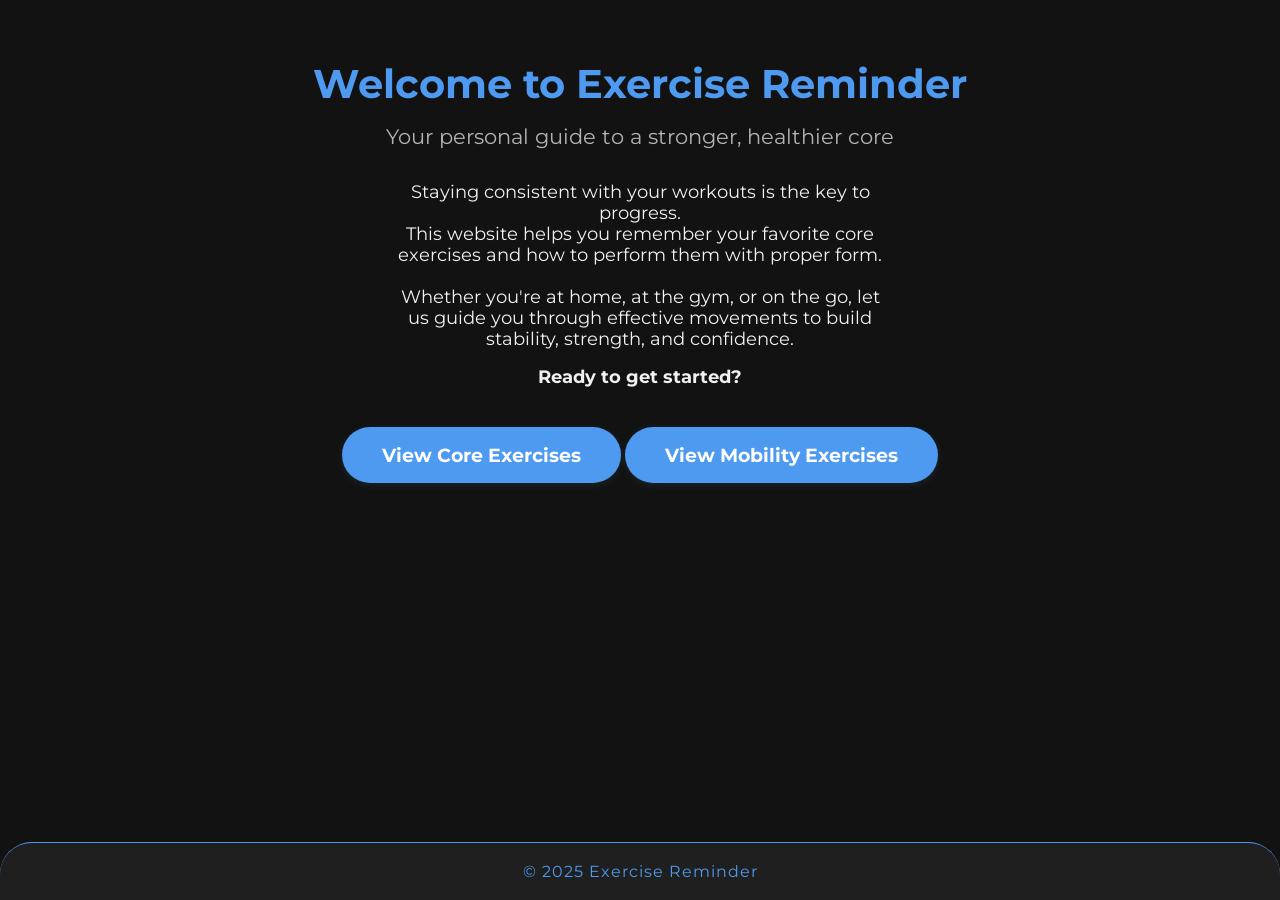
==== src/index.html @ 6ef8c18b "Added Mobility page" ====
<!DOCTYPE html>
<html lang="en">

<head>
    <meta charset="UTF-8">
    <meta name="viewport" content="width=device-width, initial-scale=1.0">
    <title>Welcome | Exercise Reminder</title>
    <link rel="stylesheet" href="css/styles.css">
    <style>
        .welcome-container {
            flex: 1;
            display: flex;
            flex-direction: column;
            align-items: center;
            justify-content: center;
            padding: 2rem;
            text-align: center;
        }

        .welcome-title {
            font-size: 2.5rem;
            color: var(--accent);
            margin-bottom: 1rem;
            font-weight: 700;
        }

        .welcome-subtitle {
            font-size: 1.3rem;
            color: var(--text-secondary);
            margin-bottom: 2rem;
        }

        .welcome-description {
            font-size: 1.1rem;
            color: var(--text-main);
            margin-bottom: 2.5rem;
            max-width: 500px;
            margin-left: auto;
            margin-right: auto;
            text-align: center;
        }

        .start-btn {
            background: var(--accent);
            color: #fff;
            border: none;
            border-radius: 2rem;
            padding: 1rem 2.5rem;
            font-size: 1.2rem;
            font-weight: 700;
            cursor: pointer;
            box-shadow: 0 2px 8px rgba(110, 193, 228, 0.10);
            transition: background 0.2s;
            text-decoration: none;
            display: inline-block;
        }

        .start-btn:hover,
        .start-btn:focus {
            background: var(--accent-hover);
        }

        footer {
            position: fixed;
            width: 100%;
            bottom: 0;
        }
    </style>
</head>

<body>
    <div class="welcome-container">
        <div>
            <h1 class="welcome-title">Welcome to Exercise Reminder</h1>
            <div class="welcome-subtitle">Your personal guide to a stronger, healthier core</div>
            <div class="welcome-description">
                Staying consistent with your workouts is the key to progress. <br>
                This website helps you remember your favorite core exercises and how to perform them with proper
                form.<br><br>
                Whether you're at home, at the gym, or on the go, let us guide you through effective movements to build
                stability, strength, and confidence.<br>
                <p>
                    <strong>Ready to get started?</strong>
                </p>
            </div>
            <a href="core.html" class="start-btn">View Core Exercises</a>
            <a href="mobility.html" class="start-btn">View Mobility Exercises</a>

        </div>
    </div>
    <footer>
        &copy; 2025 <a href="./index.html">Exercise Reminder</a>
    </footer>
</body>

</html>
---- src/css/styles.css ----
/* Google Fonts Import */
@import url('https://fonts.googleapis.com/css2?family=Montserrat:wght@700;400&display=swap');

:root {
    --background: #121212;
    --accent: #4e9af1;
    --header-bg: #1f1f1f;
    --card-bg: #1e1e1e;
    --border: #4e9af1;
    --text-main: #f1f1f1;
    --text-secondary: #b3b3b3;
}

body {
    font-family: 'Montserrat', Arial, sans-serif;
    background: var(--background);
    color: var(--text-main);
    margin: 0;
    min-height: 100vh;
    box-sizing: border-box;
}

header {
    background: var(--header-bg);
    color: var(--accent);
    padding: 2.5rem 1rem 1.2rem 1rem;
    text-align: center;
    border-bottom: 1px solid var(--border);
    border-bottom-left-radius: 2rem;
    border-bottom-right-radius: 2rem;
}

header h1 {
    font-size: 2.7rem;
    font-weight: 700;
    margin: 0 0 0.5rem 0;
    letter-spacing: 2px;
    color: var(--accent);
}

header p {
    color: var(--text-secondary);
    font-size: 1.2rem;
    margin: 0;
}

header h1 a,
footer a {
    color: inherit;
    text-decoration: none;
}

a {
    color: var(--text-main);
    text-decoration: none;
}

main {
    display: grid;
    grid-template-columns: repeat(auto-fit, minmax(620px, 1fr));
    gap: 2.5rem;
    padding: 3rem 2rem 2rem 2rem;
    max-width: 1100px;
    margin: 0 auto;
    width: 100%;
    box-sizing: border-box;
}

.exercise {
    background: var(--card-bg);
    border-radius: 1.5rem;
    box-shadow: 0 2px 12px rgba(110, 193, 228, 0.07);
    border: 1px solid var(--border);
    padding: 2rem 1.5rem 1.5rem 1.5rem;
    display: flex;
    flex-direction: column;
    align-items: center;
    transition: box-shadow 0.18s, border 0.18s;
}

.exercise:hover {
    box-shadow: 0 8px 32px rgba(110, 193, 228, 0.13);
    border: 1.5px solid var(--accent);
}

.exercise h2 {
    color: var(--accent);
    font-size: 1.4rem;
    margin-bottom: 1.2rem;
    font-weight: 700;
    letter-spacing: 1px;
}

.exercise img {
    width: 100%;
    max-width: 460px;
    /*aspect-ratio: 1/1;*/
    object-fit: cover;
    border-radius: 1.2rem;
    margin-bottom: 1.2rem;
    box-shadow: 0 2px 8px rgba(110, 193, 228, 0.10);
    background: #fff;
    padding: 0.4rem;
    border: 2px solid var(--border);
}

.exercise p {
    font-size: 1.08rem;
    color: var(--text-secondary);
    line-height: 1.7;
    text-align: left;
}

.exercise .text {
    margin: 0 119px;
    padding: 0 30px;
    background-color: #232020;
    border-radius: 1.2rem;
}

.exercise .description {
    font-size: 1rem;
    line-height: 1.6;
    margin-bottom: 1.5rem;
    text-align: justify;
}

.exercise .instructions {
    padding-left: 1.5rem;
    margin-bottom: 1.5rem;
    list-style-type: disc;
}

.exercise .instructions li {
    margin-bottom: 0.75rem;
    line-height: 1.6;
    color: var(--text-main);

}

.exercise .variation {
    font-style: italic;
    text-align: center;
}

footer {
    text-align: center;
    padding: 1.2rem 0;
    background: var(--header-bg);
    color: var(--accent);
    font-size: 1rem;
    letter-spacing: 1px;
    margin-top: 2rem;
    border-top-left-radius: 2rem;
    border-top-right-radius: 2rem;
    border-top: 1px solid var(--border);
}

@media (max-width: 900px) {
    main {
        padding: 2rem 0.5rem 1.5rem 0.5rem;
        gap: 1.5rem;
    }

    header h1 {
        font-size: 2rem;
    }
}

@media (max-width: 600px) {
    header {
        padding: 1.2rem 0.5rem 0.7rem 0.5rem;
        border-bottom-left-radius: 1.2rem;
        border-bottom-right-radius: 1.2rem;
    }

    header p {
        font-size: 1rem;
    }

    main {
        display: flex;
        flex-direction: column;
        align-items: center;
        gap: 2.5rem;
        padding: 3rem 2rem 2rem 2rem;
        max-width: 900px;
        margin: 0 auto;
        width: 100%;
        box-sizing: border-box;
    }

    .exercise {
        max-width: 700px;
        width: 100%;
        background: var(--card-bg);
        border-radius: 1.5rem;
        box-shadow: 0 2px 12px rgba(110, 193, 228, 0.07);
        border: 1px solid var(--border);
        padding: 2rem 1.5rem 1.5rem 1.5rem;
        display: flex;
        flex-direction: column;
        align-items: center;
        transition: box-shadow 0.18s, border 0.18s;
    }

    .exercise .text {
        margin: auto;
        padding: auto;
        background-color: #232020;
        border-radius: 1.2rem;
    }

    .exercise h2 {
        font-size: 1.08rem;
    }

    .exercise img {
        max-width: 95vw;
        padding: 0.2rem;
    }

    .exercise p {
        font-size: 0.98rem;
    }

    footer {
        font-size: 0.9rem;
        border-top-left-radius: 1rem;
        border-top-right-radius: 1rem;
        padding: 0.8rem 0;
        position: fixed;
        left: 0;
        right: 0;
        bottom: 0;
        margin-top: 0;
    }
}
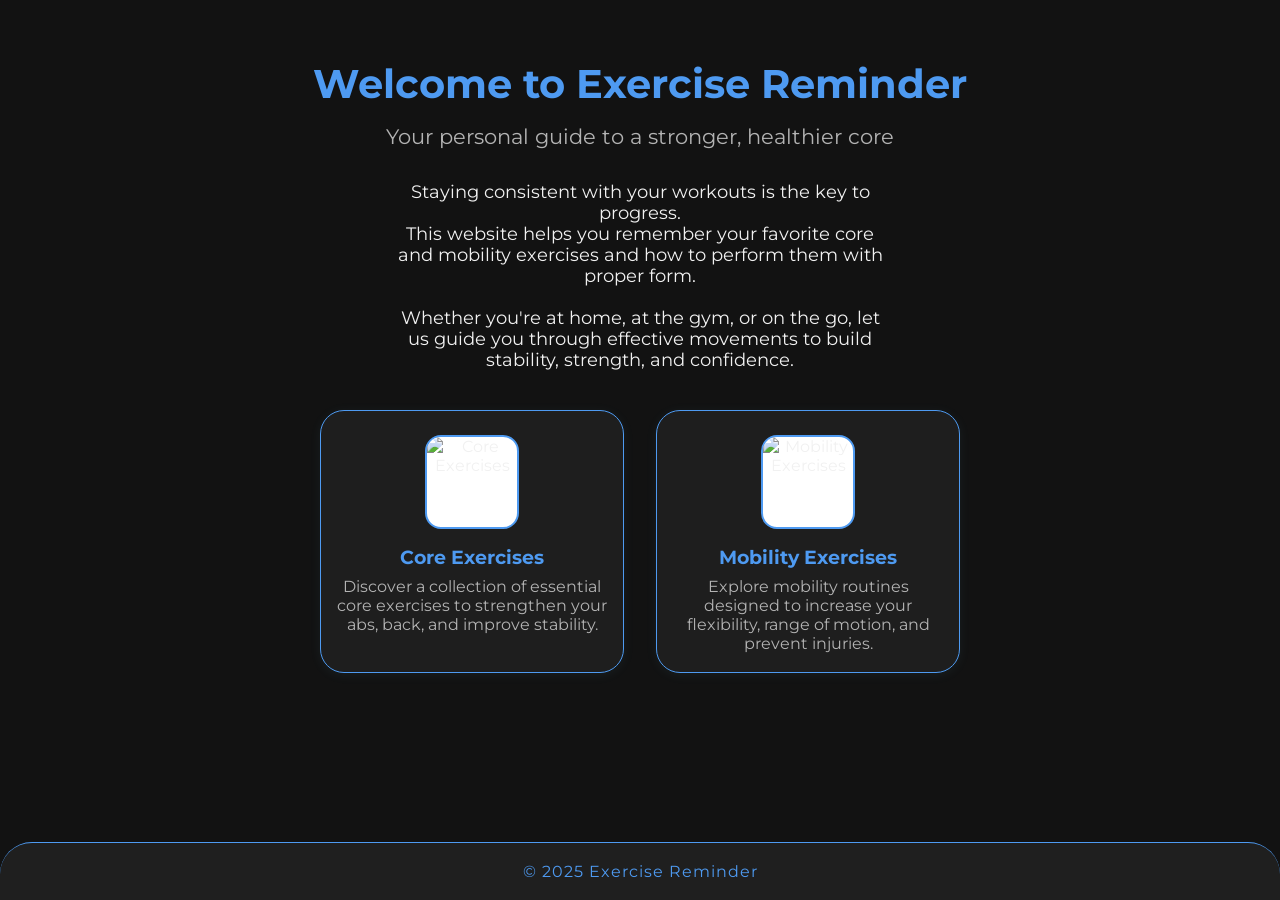
==== commit 89adfcab: "Changed buttons to cards in index page" ====
--- a/src/index.html
+++ b/src/index.html
@@ -40,30 +40,83 @@
             text-align: center;
         }
 
-        .start-btn {
-            background: var(--accent);
-            color: #fff;
-            border: none;
-            border-radius: 2rem;
-            padding: 1rem 2.5rem;
+        .card-container {
+            display: flex;
+            gap: 2rem;
+            justify-content: center;
+            flex-wrap: wrap;
+            margin-bottom: 2.5rem;
+        }
+
+        .exercise-card {
+            background: var(--card-bg, #f7f9fa);
+            border: 1px solid var(--border, #e3e6e8);
+            border-radius: 1.5rem;
+            box-shadow: 0 2px 12px rgba(110, 193, 228, 0.07);
+            width: 270px;
+            padding: 1.5rem 1rem 1.2rem 1rem;
+            display: flex;
+            flex-direction: column;
+            align-items: center;
+            text-align: center;
+            transition: box-shadow 0.18s, border 0.18s, transform 0.18s;
+            text-decoration: none;
+            color: var(--text-main);
+        }
+
+        .exercise-card:hover,
+        .exercise-card:focus {
+            box-shadow: 0 8px 32px rgba(110, 193, 228, 0.13);
+            border: 1.5px solid var(--accent, #6ec1e4);
+            transform: translateY(-4px) scale(1.03);
+            color: var(--text-main);
+        }
+
+        .exercise-card img {
+            width: 90px;
+            height: 90px;
+            object-fit: cover;
+            border-radius: 1rem;
+            margin-bottom: 1rem;
+            background: #fff;
+            border: 2px solid var(--border, #e3e6e8);
+        }
+
+        .exercise-card-title {
             font-size: 1.2rem;
             font-weight: 700;
-            cursor: pointer;
-            box-shadow: 0 2px 8px rgba(110, 193, 228, 0.10);
-            transition: background 0.2s;
-            text-decoration: none;
-            display: inline-block;
+            color: var(--accent, #6ec1e4);
+            margin-bottom: 0.5rem;
         }
 
-        .start-btn:hover,
-        .start-btn:focus {
-            background: var(--accent-hover);
+        .exercise-card-desc {
+            font-size: 1rem;
+            color: var(--text-secondary, #444);
         }
 
         footer {
             position: fixed;
             width: 100%;
             bottom: 0;
+            background: var(--header-bg, #fff);
+            color: var(--accent, #6ec1e4);
+            font-size: 1rem;
+            letter-spacing: 1px;
+            border-top: 1px solid var(--border, #e3e6e8);
+            padding: 1.2rem 0;
+        }
+
+        @media (max-width: 700px) {
+            .card-container {
+                flex-direction: column;
+                align-items: center;
+                gap: 1.5rem;
+            }
+
+            .exercise-card {
+                width: 90vw;
+                max-width: 340px;
+            }
         }
     </style>
 </head>
@@ -75,17 +128,29 @@
             <div class="welcome-subtitle">Your personal guide to a stronger, healthier core</div>
             <div class="welcome-description">
                 Staying consistent with your workouts is the key to progress. <br>
-                This website helps you remember your favorite core exercises and how to perform them with proper
-                form.<br><br>
+                This website helps you remember your favorite core and mobility exercises and how to perform them with
+                proper form.<br><br>
                 Whether you're at home, at the gym, or on the go, let us guide you through effective movements to build
-                stability, strength, and confidence.<br>
-                <p>
-                    <strong>Ready to get started?</strong>
-                </p>
+                stability, strength, and confidence.
             </div>
-            <a href="core.html" class="start-btn">View Core Exercises</a>
-            <a href="mobility.html" class="start-btn">View Mobility Exercises</a>
-
+            <div class="card-container">
+                <a href="core.html" class="exercise-card">
+                    <img src="images/core/1-Knee-to-Elbow-Plank.gif" alt="Core Exercises">
+                    <div class="exercise-card-title">Core Exercises</div>
+                    <div class="exercise-card-desc">
+                        Discover a collection of essential core exercises to strengthen your abs, back, and improve
+                        stability.
+                    </div>
+                </a>
+                <a href="mobility.html" class="exercise-card">
+                    <img src="images/mobility/1.gif" alt="Mobility Exercises">
+                    <div class="exercise-card-title">Mobility Exercises</div>
+                    <div class="exercise-card-desc">
+                        Explore mobility routines designed to increase your flexibility, range of motion, and prevent
+                        injuries.
+                    </div>
+                </a>
+            </div>
         </div>
     </div>
     <footer>
--- a/src/css/styles.css
+++ b/src/css/styles.css
@@ -150,7 +150,7 @@
     color: var(--accent);
     font-size: 1rem;
     letter-spacing: 1px;
-    margin-top: 2rem;
+    margin-top: 4rem;
     border-top-left-radius: 2rem;
     border-top-right-radius: 2rem;
     border-top: 1px solid var(--border);
@@ -224,7 +224,7 @@
         font-size: 0.98rem;
     }
 
-    footer {
+    /*footer {
         font-size: 0.9rem;
         border-top-left-radius: 1rem;
         border-top-right-radius: 1rem;
@@ -234,5 +234,5 @@
         right: 0;
         bottom: 0;
         margin-top: 0;
-    }
+    }*/
 }
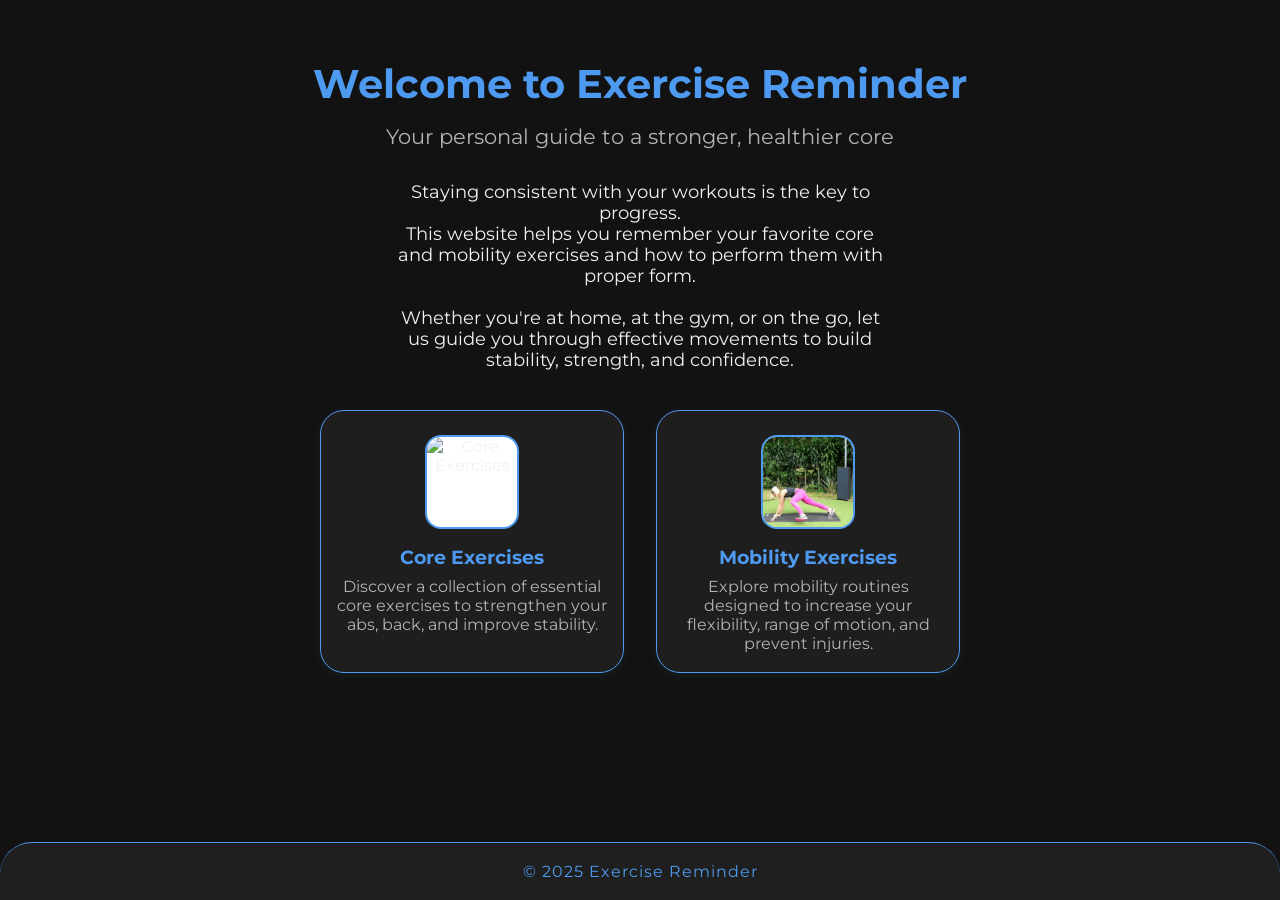
==== commit a8cc4d52: "Bug fixes" ====
--- a/src/index.html
+++ b/src/index.html
@@ -135,7 +135,7 @@
             </div>
             <div class="card-container">
                 <a href="core.html" class="exercise-card">
-                    <img src="images/core/1-Knee-to-Elbow-Plank.gif" alt="Core Exercises">
+                    <img src="./images/core-img/1-Knee-to-Elbow-Plank.gif" alt="Core Exercises">
                     <div class="exercise-card-title">Core Exercises</div>
                     <div class="exercise-card-desc">
                         Discover a collection of essential core exercises to strengthen your abs, back, and improve
@@ -143,7 +143,7 @@
                     </div>
                 </a>
                 <a href="mobility.html" class="exercise-card">
-                    <img src="images/mobility/1.gif" alt="Mobility Exercises">
+                    <img src="./images/mobility-img/1.gif" alt="Mobility Exercises">
                     <div class="exercise-card-title">Mobility Exercises</div>
                     <div class="exercise-card-desc">
                         Explore mobility routines designed to increase your flexibility, range of motion, and prevent
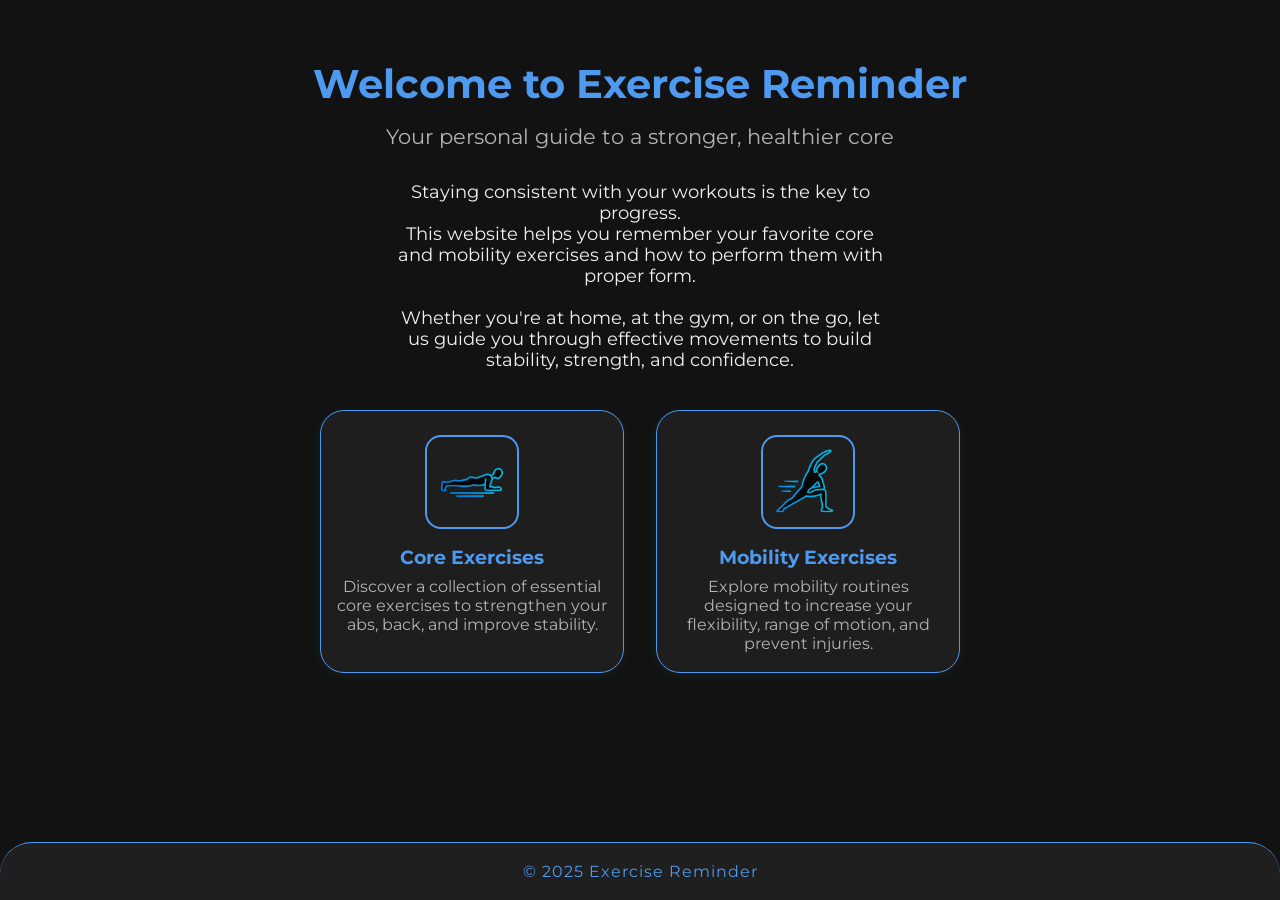
==== commit 1fc2aa7a: "Change images on index" ====
--- a/src/index.html
+++ b/src/index.html
@@ -78,7 +78,6 @@
             object-fit: cover;
             border-radius: 1rem;
             margin-bottom: 1rem;
-            background: #fff;
             border: 2px solid var(--border, #e3e6e8);
         }
 
@@ -135,7 +134,7 @@
             </div>
             <div class="card-container">
                 <a href="core.html" class="exercise-card">
-                    <img src="./images/core-img/1-Knee-to-Elbow-Plank.gif" alt="Core Exercises">
+                    <img src="./images/core.png" alt="Core Exercises">
                     <div class="exercise-card-title">Core Exercises</div>
                     <div class="exercise-card-desc">
                         Discover a collection of essential core exercises to strengthen your abs, back, and improve
@@ -143,7 +142,7 @@
                     </div>
                 </a>
                 <a href="mobility.html" class="exercise-card">
-                    <img src="./images/mobility-img/1.gif" alt="Mobility Exercises">
+                    <img src="./images/mobility.png" alt="Mobility Exercises">
                     <div class="exercise-card-title">Mobility Exercises</div>
                     <div class="exercise-card-desc">
                         Explore mobility routines designed to increase your flexibility, range of motion, and prevent
--- a/src/css/styles.css
+++ b/src/css/styles.css
@@ -28,6 +28,18 @@
     border-bottom: 1px solid var(--border);
     border-bottom-left-radius: 2rem;
     border-bottom-right-radius: 2rem;
+    width: 100%;
+    display: flex;
+    align-items: center;
+    flex-direction: column;
+}
+
+.wrapper {
+    display: flex;
+}
+
+header>img {
+    margin-right: 15px;
 }
 
 header h1 {
@@ -36,6 +48,7 @@
     margin: 0 0 0.5rem 0;
     letter-spacing: 2px;
     color: var(--accent);
+    align-content: center;
 }
 
 header p {
@@ -116,6 +129,26 @@
     padding: 0 30px;
     background-color: #232020;
     border-radius: 1.2rem;
+    overflow: hidden;
+    transition: max-height 0.4s ease;
+}
+
+.text.collapsed {
+    max-height: 0;
+    padding: 0;
+    margin: 0;
+    opacity: 0;
+    pointer-events: none;
+    transition: max-height 0.4s ease, opacity 0.4s ease;
+}
+
+.toggle-button {
+    background-color: transparent;
+    border: none;
+    color: #2a7ae4;
+    cursor: pointer;
+    font-weight: bold;
+    margin-bottom: 0.5rem;
 }
 
 .exercise .description {
@@ -163,7 +196,7 @@
     }
 
     header h1 {
-        font-size: 2rem;
+        font-size: 1.8rem;
     }
 }
 
@@ -175,7 +208,7 @@
     }
 
     header p {
-        font-size: 1rem;
+        font-size: 0.8rem;
     }
 
     main {
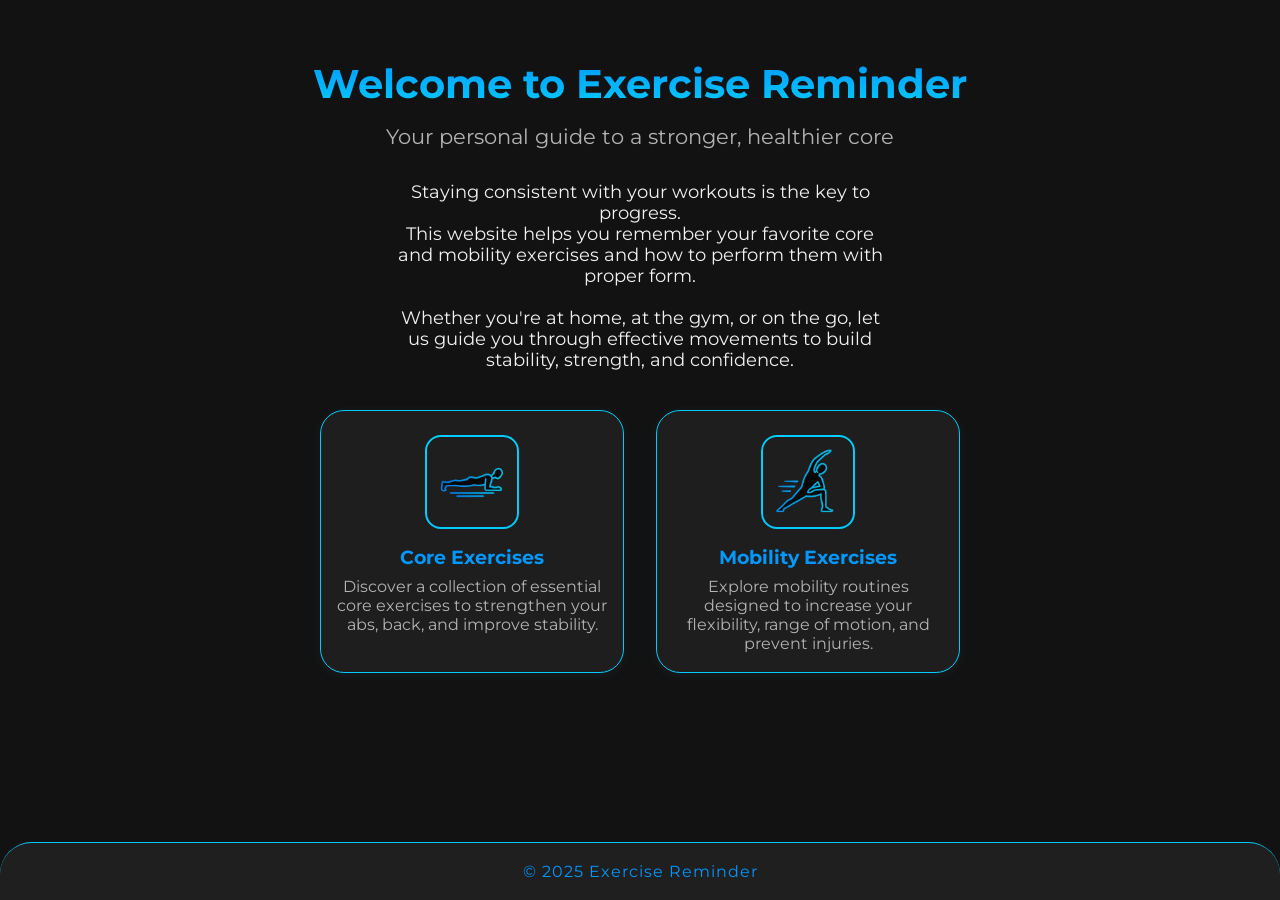
==== commit 28ab89c8: "Changed font color" ====
--- a/src/index.html
+++ b/src/index.html
@@ -6,6 +6,8 @@
     <meta name="viewport" content="width=device-width, initial-scale=1.0">
     <title>Welcome | Exercise Reminder</title>
     <link rel="stylesheet" href="css/styles.css">
+    <link rel="icon" type="image/x-icon" href="./images/favicon.ico">
+
     <style>
         .welcome-container {
             flex: 1;
@@ -19,7 +21,6 @@
 
         .welcome-title {
             font-size: 2.5rem;
-            color: var(--accent);
             margin-bottom: 1rem;
             font-weight: 700;
         }
--- a/src/css/styles.css
+++ b/src/css/styles.css
@@ -3,10 +3,10 @@
 
 :root {
     --background: #121212;
-    --accent: #4e9af1;
+    --accent: #0099ff;
     --header-bg: #1f1f1f;
     --card-bg: #1e1e1e;
-    --border: #4e9af1;
+    --border: #00ccff;
     --text-main: #f1f1f1;
     --text-secondary: #b3b3b3;
 }
@@ -42,12 +42,17 @@
     margin-right: 15px;
 }
 
+h1 {
+    background-image: linear-gradient(var(--accent), var(--border));
+    color: transparent;
+    background-clip: text;
+}
+
 header h1 {
     font-size: 2.7rem;
     font-weight: 700;
     margin: 0 0 0.5rem 0;
     letter-spacing: 2px;
-    color: var(--accent);
     align-content: center;
 }
 
